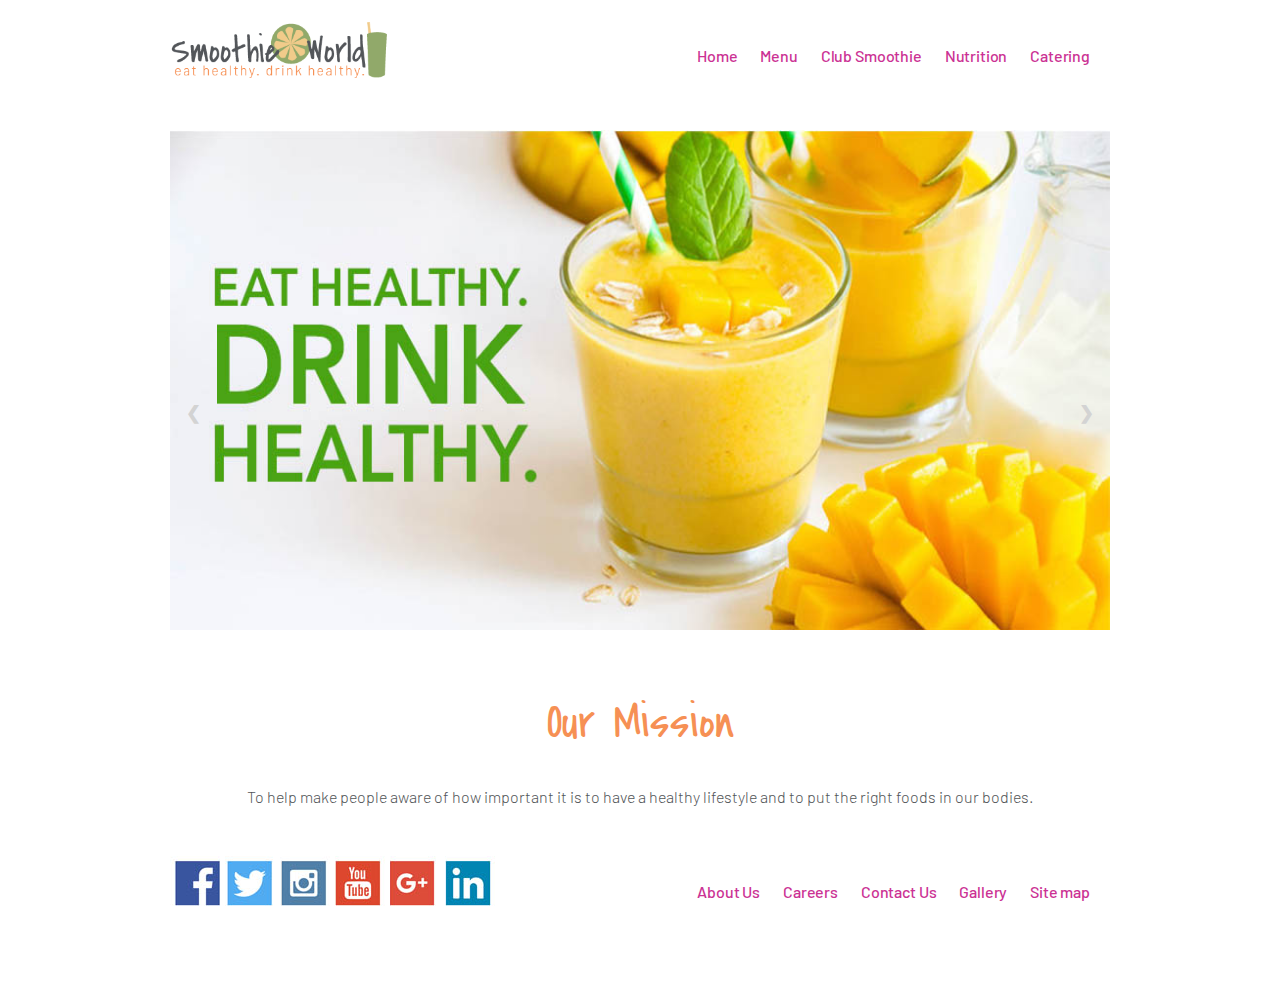
==== index.html @ 337bec5a "Add files via upload" ====
<!DOCTYPE html>
<html lang="en">
<head>
    <meta charset="UTF-8">
    <title>Welcome To Smoothie World</title>
    <link href="https://fonts.googleapis.com/css?family=Barlow:300,300i,500,500i,600,600i|Covered+By+Your+Grace" rel="stylesheet">
    <link href="css/style_main.css" rel="stylesheet">
</head>

<body>
    <main>
<!--HEADER AND NAV-->
        <header>
           <figure></figure>
            <nav>
                <ul>
                   <li><a href="index.html">Home</a></li>
                   <li><a href="menu.html">Menu</a></li>
                   <li><a href="clubsmoothie.html">Club Smoothie</a></li>
                   <li><a href="nutrition.html">Nutrition</a></li>
                   <li><a href="catering.html">Catering</a></li>
                </ul>
            </nav>
        </header>
        
<!--SLIDESHOW/PAGE IMAGE-->
        
        <section class="slideshow-container">
            <div class="mySlides fade">  
            <img src="images/Slider.jpg" style="width:100%"> 
            </div>
            
            <div class="mySlides fade"> 
            <img src="images/orange.jpg" style="width:100%">
            </div>
            
            <div class="mySlides fade">  
            <img src="images/multiplesmoothies.jpg" style="width:100%">  
            </div>
            
            <div class="mySlides fade">  
            <img src="images/threesmoothies.jpg" style="width:100%">  
            </div>
            
            <div class="mySlides fade">  
            <img src="images/strawberry.png" style="width:100%">  
            </div>

            <a class="prev" onclick="plusSlides(-1)">&#10094;</a>
            <a class="next" onclick="plusSlides(1)">&#10095;</a>
        </section>
           
        <script>
            var slideIndex = 1;
            showSlides(slideIndex);

            function plusSlides(n) {
            showSlides(slideIndex += n);
            }

            function currentSlide(n) {
            showSlides(slideIndex = n);
            }

            function showSlides(n) {
            var i;
            var slides = document.getElementsByClassName("mySlides");
            var dots = document.getElementsByClassName("dot");
            if (n > slides.length) {slideIndex = 1}    
            if (n < 1) {slideIndex = slides.length}
            for (i = 0; i < slides.length; i++) {
            slides[i].style.display = "none";  
            }
            for (i = 0; i < dots.length; i++) {
            dots[i].className = dots[i].className.replace(" active", "");
            }
            slides[slideIndex-1].style.display = "block";  
            dots[slideIndex-1].className += " active";
            }
        </script>
        
<!--BODY: DUPLICATE THIS PAGE, RENAME, AND PLACE CONTENT HERE-->
        
        <section id="body">
            
        </section>
        
<!--FOOTER, MISSION, AND SOCIAL MEDIA-->
        
        <footer>
            <div id="mission">
                <h1>Our Mission</h1>
                <p>To help make people aware of how important it is to have a healthy lifestyle and to put the right foods in our bodies.</p>
            </div>           
           
            <div class="social-media">
                <div class="one"><a href="http://www.facebook.com">Smoothie world on Facebook</a></div>
                <div class="two"><a href="http://www.twitter.com">Smoothie world on twitter</a></div>
                <div class="three"><a href="http://www.rss.com">Smoothie world on Feed</a></div>
                <div class="four"><a href="http://www.youtube.com">Smoothie world on youtube</a></div>
                <div class="five"><a href="http://www.gmail.com">Smoothie world on gmail</a></div>
                <div class="six"><a href="http://www.linkedin.com">Smoothie world on linkedin</a></div>                
            </div>
            
            <nav id="navfooter">
				<ul>
					<li><a href="about.html">About Us</a></li>
					<li><a href="career.html">Careers</a></li>
					<li><a href="contactus.html">Contact Us</a></li>
                    <li><a href="gallery.html">Gallery</a></li>
                    <li><a href="sitemap.html">Site map</a></li>
				</ul>
			</nav>
        </footer>
    </main>
</body>
</html>
---- css/style_main.css ----
/*
FONTS:
    Families |  font-family: 'Barlow', sans-serif;
                font-family: 'Covered By Your Grace', cursive;
    Weights |   font-weight: 300; (light)
                font-weight: 300i; (light italic)
                font-weight: 500; (semi-bold)
                font-weight: 500i; (semi-bold italic)
                font-weight: 600; (bold)
                font-weight: 600i; (bold italic)
    Suggested body/p, h1-h3 |  font-size: 1em; font-weight: 300; (body/p)
            font-size: 3em; font-weight: 500; font-family: 'Covered By Your Grace', cursive; text-align: center; color: #f69054; (h1)
            font-size: 2em; font-weight: 300;font-family: 'Covered By Your Grace', cursive; text-align: center; (h2) 
            font-size: 1.5em; font-weight: 300i;font-family: 'Covered By Your Grace', cursive;text-align: center; (h3)
    Suggested Use | body font weight at 300, bolds at 500, extra emphasis at 600.

COLORS:
    Current Pallete |   color: #cb3294; (magenta/purple)
                        color: #4aa315; (apple green)
                        color: #693cb; (light blue)
                        color: #e04b39; (orange red)
    Suggested (logo colors) |   color: #bb3754; (purple red)
                                color: #8fa768; (light green)
                                color: #efca8a; (light orange)
                                color: #f69054; (dark orange)
    Suggested body (on white bg) |    color: #535659; (dark grey)
*/


/* BODY FONTS AND COLOR */
body, p {
    font-family: 'Barlow', sans-serif;
    font-size: 1em; 
    font-weight: 300;
    color: #535659;
}
h1 {
    font-family: 'Covered By Your Grace', cursive;
    font-size: 3em; 
    font-weight: 500;
    text-align: center;
    color: #f69054;
}
h2 {
    font-family: 'Covered By Your Grace', cursive;
    font-size: 2em; 
    font-weight: 300;
    text-align: center;
}
h3 {
    font-family: 'Covered By Your Grace', cursive;
    font-size: 1.5em; 
    font-weight: 300i;
    text-align: center;
}


/* BODY FORMAT */
body {
    margin: 0 auto;
    width: 940px;
    padding: 20px 10px;
    background: #fff;
}

/* HEADER AND NAV */
figure {
    width: 220px;
    height: 100px;
    margin: 0;
    background: url("../images/Smoothie_World_Logo_2.png") no-repeat;
    background-size: contain;
    float: left;
}
nav {
    width: 720px;
    height: 100px;
    margin-top: 10px;
    text-align: right;
    float: right;
}
nav ul li {
    display: inline;
    margin-right: 20px;
}
nav ul li a {
	color: #cb3294;
	text-decoration: none;
	letter-spacing: -0.01em;
    font-weight: 500;
}
nav ul li a:hover {color:#4aa315;}
header::after, footer::after {
    display: block;
    content: "";
    clear: both;
}
button {
    background: #cb3294;
    color: #fff;
    border-style: none;
    padding: 1em;
    font-weight: 500;
    font-size: 1em;
}
button:hover {
    background: #4aa315;;
    color: #fff;
}


/* SLIDESHOW/PAGE IMAGE */

/* Image SlideShow CSS FOR Home */
.slideshow-container{clear: both;}
.mySlides {display: none}
.slideshow-container img {
    vertical-align: middle;
    width: 940px;
    height: 500px;
    padding-bottom: 10px;
}
/* Slideshow container */
.slideshow-container {
    max-width: 1000px;
    position: relative;
    margin: auto;
}
/* Next & previous buttons */
.prev, .next {
    cursor: pointer;
    position: absolute;
    top: 50%;
    width: auto;
    padding: 16px;
    color: lightgrey;
    font-weight: bold;
    font-size: 18px;
    transition: 0.6s ease;
    border-radius: 0 3px 3px 0;
}
/* Position the "next button" to the right */
.prev {
    left: 0;
    border-radius: 3px 0 0 3px;
}           
.next {
    right: 0;
    border-radius: 3px 0 0 3px;
}
/* On hover, add a black background color with a little bit see-through */
.prev:hover, .next:hover {
    background-color: rgba(0,0,0,0.8);
}
/* Fading animation */
.fade {
    -webkit-animation-name: fade;
    -webkit-animation-duration: 1.5s;
    animation-name: fade;
    animation-duration: 1.5s;
}
@-webkit-keyframes fade {
    from {opacity: .4} 
    to {opacity: 1}
}
@keyframes fade {
    from {opacity: .4} 
    to {opacity: 1}
}


/* SECTION id="body" - YOUR BODY CONTENT IN YOUR STYLE SHEET: CREATE NEW STYLE SHEET 'STYLE_YOURINITIALS.CSS' AND LINK ON YOUR PAGES ONLY */


/* FOOTER, MISSION, AND SOCIAL MEDIA */

#mission {
    margin-bottom: 50px;
    text-align: center;
}
footer {margin-top: 50px;}
#navfooter {float: right;width: auto;}
.social-media div {
	float:left;
	margin-right: 5px;
}
.social-media a {
	display:block;
	width: 50px;
	height: 50px;
	text-indent:-9999px;
}
.social-media div.one 	{background:url('../images/Social%20Icons.jpg') 0 0;}
.social-media div.two 	{background:url('../images/Social%20Icons.jpg') -72px 0;}
.social-media div.three {background:url('../images/Social%20Icons.jpg') -142px 0;}
.social-media div.four 	{background:url('../images/Social%20Icons.jpg') -212px 0;}
.social-media div.five 	{background:url('../images/Social%20Icons.jpg') -282px 0;}
.social-media div.six 	{background:url('../images/Social%20Icons.jpg') -350px 0;}
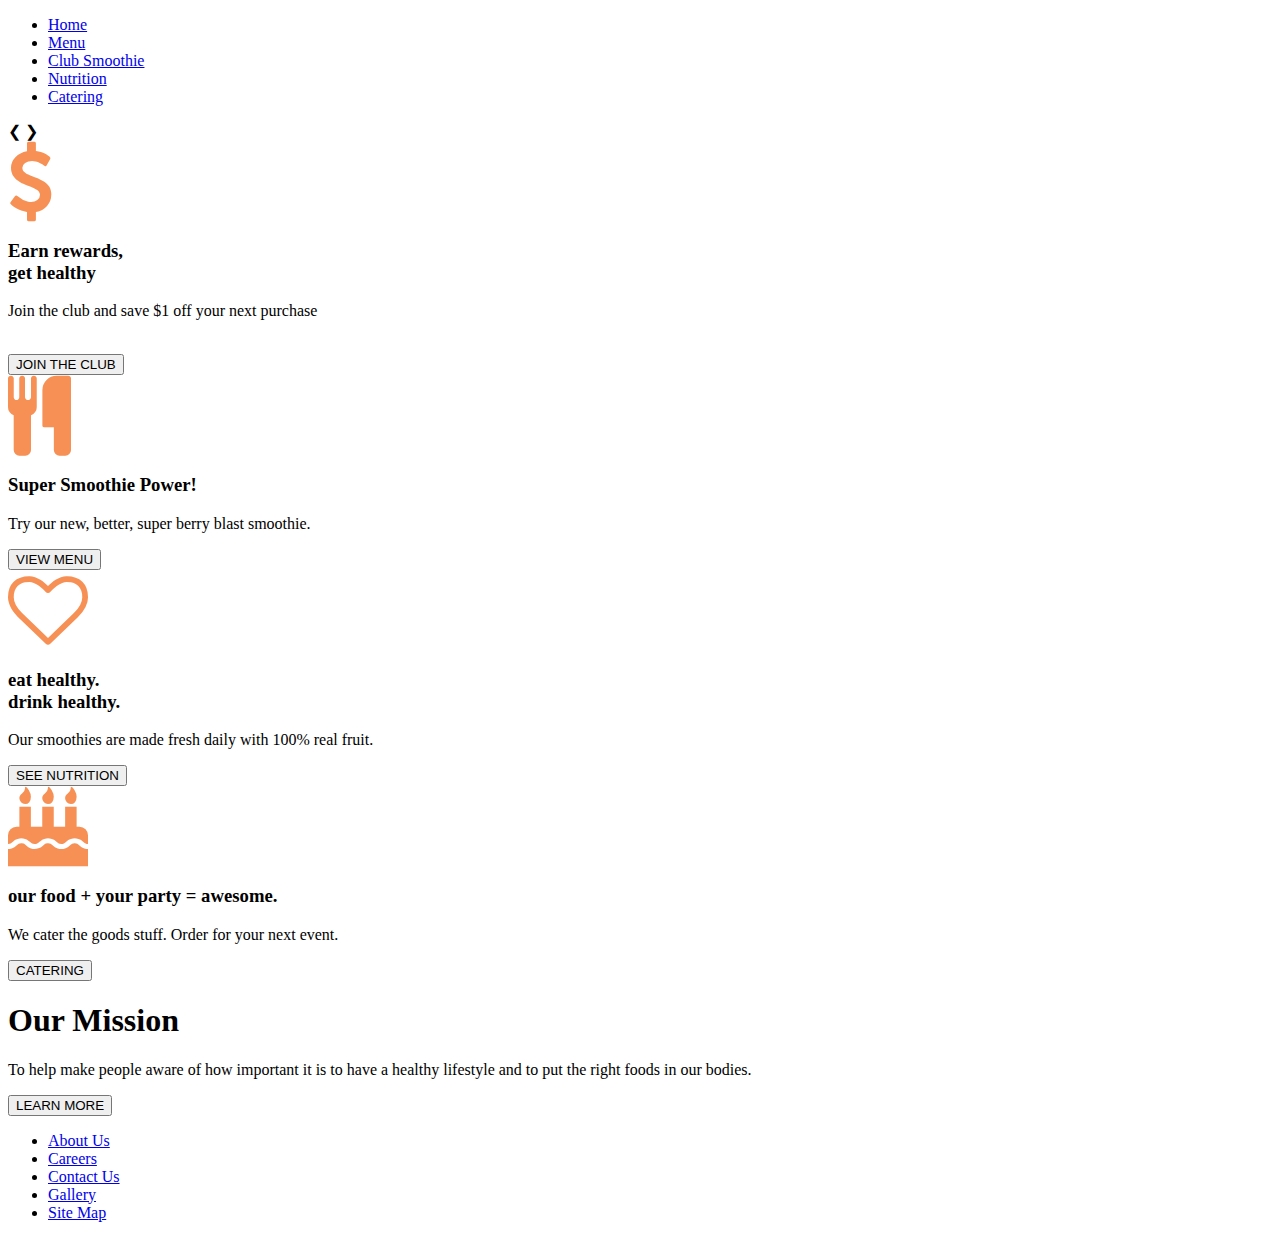
==== commit 4e99213b: "Add files via upload" ====
--- a/index.html
+++ b/index.html
@@ -1,117 +1,130 @@
 <!DOCTYPE html>
 <html lang="en">
 <head>
-    <meta charset="UTF-8">
-    <title>Welcome To Smoothie World</title>
-    <link href="https://fonts.googleapis.com/css?family=Barlow:300,300i,500,500i,600,600i|Covered+By+Your+Grace" rel="stylesheet">
-    <link href="css/style_main.css" rel="stylesheet">
+  <!-- Basic Page Needs -->
+  <meta charset="utf-8">
+  <title>Smoothie World</title>
+  <meta name="description" content="">
+  <meta name="author" content="">
+
+  <!-- Mobile Specific Metas -->
+  <meta name="viewport" content="width=device-width, initial-scale=1">
+
+  <!-- FONT -->
+  <link rel="stylesheet" href="https://cdnjs.cloudflare.com/ajax/libs/font-awesome/4.7.0/css/font-awesome.min.css">
+  <link href="https://fonts.googleapis.com/css?family=Barlow:300,300i,500,500i,600,600i" rel="stylesheet">
+  <link href="https://fonts.googleapis.com/css?family=Covered+By+Your+Grace" rel="stylesheet">
+
+  <!-- CSS -->
+  <link rel="stylesheet" href="css/normalize.css">
+  <link rel="stylesheet" href="css/skeleton.css">
+  <link rel="stylesheet" href="css/mainstyle.css">
+
+  <!-- Favicon -->
+  <link rel="icon" type="image/png" href="images/favicon.png">
 </head>
 
 <body>
-    <main>
-<!--HEADER AND NAV-->
-        <header>
-           <figure></figure>
-            <nav>
-                <ul>
-                   <li><a href="index.html">Home</a></li>
-                   <li><a href="menu.html">Menu</a></li>
-                   <li><a href="clubsmoothie.html">Club Smoothie</a></li>
-                   <li><a href="nutrition.html">Nutrition</a></li>
-                   <li><a href="catering.html">Catering</a></li>
-                </ul>
-            </nav>
-        </header>
+   <header>
+        <section class="container">
+            <section class="row">
+                <a href="index.html"><figure class="one-third column"></figure></a>
+                <nav class="two-thirds column">
+                    <ul>
+                        <li>
+                            <a href="index.html">Home</a>
+                        </li>
+                        <li>
+                            <a href="menu.html">Menu</a>
+                        </li>
+                        <li>
+                            <a href="clubsmoothie.html">Club Smoothie</a>
+                        </li>
+                        <li>
+                            <a href="nutrition.html">Nutrition</a>
+                        </li>
+                        <li>
+                            <a href="catering.html">Catering</a>
+                        </li>
+                    </ul>
+                </nav>
+            </section>
+        </section>
+   </header>
+   
+   <!-- SLIDESHOW-->
+   
+   <section class="slideshow-container">
+                    <figure class="mySlides fade" id="image1"></figure>
+                    <figure class="mySlides fade" id="image2"></figure>
+                    <figure class="mySlides fade" id="image3"></figure>
+            </section>
         
-<!--SLIDESHOW/PAGE IMAGE-->
-        
-        <section class="slideshow-container">
-            <div class="mySlides fade">  
-            <img src="images/Slider.jpg" style="width:100%"> 
+        <section class="row">
+                <a class="prev six columns" onclick="plusSlides(-1)">&#10094;</a>
+                <a class="next six columns" onclick="plusSlides(1)">&#10095;</a>
+        </section>
+   
+   <main class="container">
+           <section class="row">
+            <div class="twelve columns">
+                <article class="six columns frontlinks">
+                   <i style="font-size:80px;color: #f69054;" class="fa">&#xf155;</i><h3>Earn rewards,<br> get healthy</h3><p>Join the club and save $1 off your next purchase</p><br><a href="clubsmoothie.html"><button>JOIN THE CLUB</button></a>
+                    
+                    <br>
+                    
+                    <i style="font-size:80px;color: #f69054;" class="fa">&#xf0f5;</i><h3>Super Smoothie Power!</h3><p>Try our new, better, super berry blast smoothie.</p><a href="menu.html"><button>VIEW MENU</button></a>
+                </article>
+                
+                <article class="six columns frontlinks">
+                    <i style="font-size:80px;color: #f69054;" class="fa">&#xf08a;</i><h3>eat healthy.<br>drink healthy.</h3><p>Our smoothies are made fresh daily with 100% real fruit.</p><a href="nutrition.html"><button>SEE NUTRITION</button></a>
+                    <br>
+                    <i style="font-size:80px;color: #f69054;" class="fa">&#xf1fd;</i><h3>our food + your party = awesome.</h3><p>We cater the goods stuff. Order for your next event.</p><a href="catering.html"><button>CATERING</button></a>
+                </article>
             </div>
-            
-            <div class="mySlides fade"> 
-            <img src="images/orange.jpg" style="width:100%">
-            </div>
-            
-            <div class="mySlides fade">  
-            <img src="images/multiplesmoothies.jpg" style="width:100%">  
-            </div>
-            
-            <div class="mySlides fade">  
-            <img src="images/threesmoothies.jpg" style="width:100%">  
-            </div>
-            
-            <div class="mySlides fade">  
-            <img src="images/strawberry.png" style="width:100%">  
-            </div>
-
-            <a class="prev" onclick="plusSlides(-1)">&#10094;</a>
-            <a class="next" onclick="plusSlides(1)">&#10095;</a>
         </section>
-           
-        <script>
-            var slideIndex = 1;
-            showSlides(slideIndex);
-
-            function plusSlides(n) {
-            showSlides(slideIndex += n);
-            }
-
-            function currentSlide(n) {
-            showSlides(slideIndex = n);
-            }
-
-            function showSlides(n) {
-            var i;
-            var slides = document.getElementsByClassName("mySlides");
-            var dots = document.getElementsByClassName("dot");
-            if (n > slides.length) {slideIndex = 1}    
-            if (n < 1) {slideIndex = slides.length}
-            for (i = 0; i < slides.length; i++) {
-            slides[i].style.display = "none";  
-            }
-            for (i = 0; i < dots.length; i++) {
-            dots[i].className = dots[i].className.replace(" active", "");
-            }
-            slides[slideIndex-1].style.display = "block";  
-            dots[slideIndex-1].className += " active";
-            }
-        </script>
-        
-<!--BODY: DUPLICATE THIS PAGE, RENAME, AND PLACE CONTENT HERE-->
-        
-        <section id="body">
-            
-        </section>
-        
-<!--FOOTER, MISSION, AND SOCIAL MEDIA-->
-        
-        <footer>
-            <div id="mission">
-                <h1>Our Mission</h1>
-                <p>To help make people aware of how important it is to have a healthy lifestyle and to put the right foods in our bodies.</p>
-            </div>           
-           
-            <div class="social-media">
-                <div class="one"><a href="http://www.facebook.com">Smoothie world on Facebook</a></div>
-                <div class="two"><a href="http://www.twitter.com">Smoothie world on twitter</a></div>
-                <div class="three"><a href="http://www.rss.com">Smoothie world on Feed</a></div>
-                <div class="four"><a href="http://www.youtube.com">Smoothie world on youtube</a></div>
-                <div class="five"><a href="http://www.gmail.com">Smoothie world on gmail</a></div>
-                <div class="six"><a href="http://www.linkedin.com">Smoothie world on linkedin</a></div>                
-            </div>
-            
-            <nav id="navfooter">
-				<ul>
-					<li><a href="about.html">About Us</a></li>
-					<li><a href="career.html">Careers</a></li>
-					<li><a href="contactus.html">Contact Us</a></li>
-                    <li><a href="gallery.html">Gallery</a></li>
-                    <li><a href="sitemap.html">Site map</a></li>
-				</ul>
-			</nav>
-        </footer>
-    </main>
+   </main>
+   
+   <footer>
+      <section class="container">
+          <div class="row">
+              <div class="one-third column">
+                  <h1>Our Mission</h1>
+                  <p>To help make people aware of how important it is to have a healthy lifestyle and to put the right foods in our bodies.</p> <a href="aboutus.html"><button>LEARN MORE</button></a>
+              </div>
+              <nav class="two-thirds column">
+                  <ul>
+                      <li>
+                          <a href="aboutus.html">About Us</a>
+                      </li>
+                      <li>
+                          <a href="careers.html">Careers</a>
+                      </li>
+                      <li>
+                          <a href="contactus.html">Contact Us</a>
+                      </li>
+                      <li>
+                          <a href="gallery.html">Gallery</a>
+                      </li>
+                      <li>
+                          <a href="sitemap.html">Site Map</a>
+                      </li>
+                  </ul>
+                  
+                  
+                  <nav class="social-media">
+                    <div class="one"><a href="http://www.facebook.com"></a></div>
+                    <div class="two"><a href="http://www.twitter.com"></a></div>
+                    <div class="three"><a href="http://www.rss.com"></a></div>
+                    <div class="four"><a href="http://www.youtube.com"></a></div>
+                    <div class="five"><a href="http://www.gmail.com"></a></div>
+                    <div class="six"><a href="http://www.linkedin.com"></a></div> 
+                </nav>
+              </nav>
+          </div>
+      </section>
+   </footer>
+   
+   <script src="js/slideshowplugin.js"></script>    
 </body>
-</html>+</html>
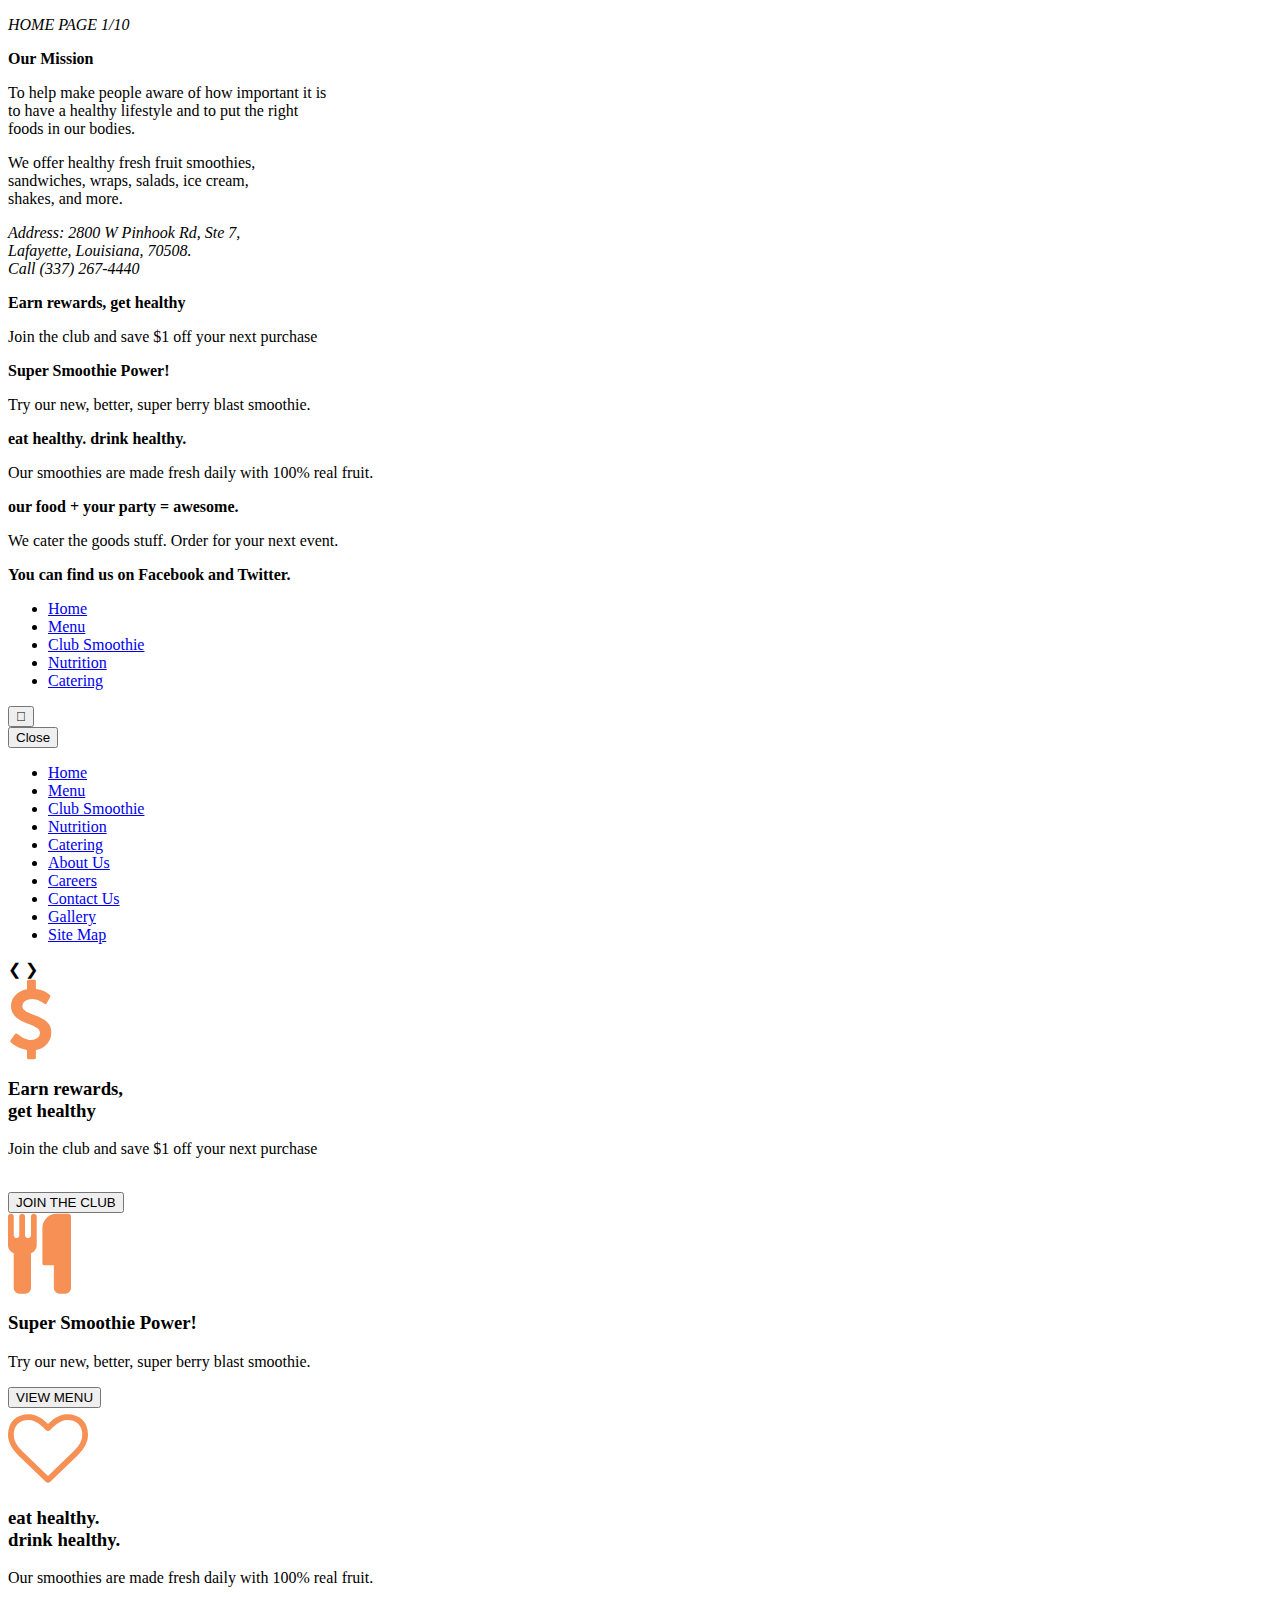
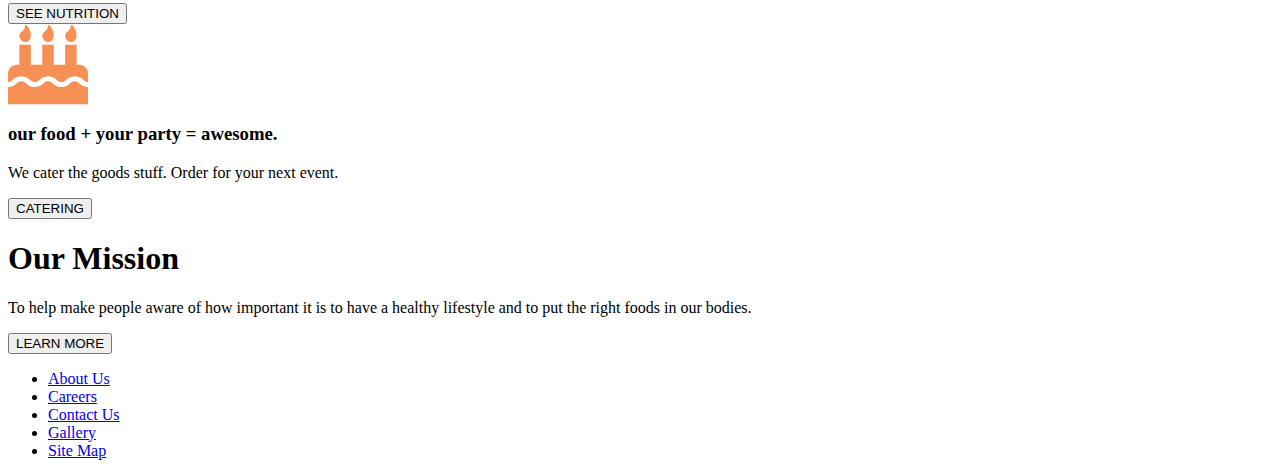
==== commit d18f7b4f: "Add files via upload" ====
--- a/index.html
+++ b/index.html
@@ -19,18 +19,45 @@
   <link rel="stylesheet" href="css/normalize.css">
   <link rel="stylesheet" href="css/skeleton.css">
   <link rel="stylesheet" href="css/mainstyle.css">
+  <link rel="stylesheet" href="css/print.css">
 
   <!-- Favicon -->
-  <link rel="icon" type="image/png" href="images/favicon.png">
+  <link rel="icon" type="image/png" href="images/bananas.jpg">
 </head>
 
 <body>
    <header>
+       <section class="print">
+         <p>
+             <em>HOME PAGE 1/10</em>
+         </p>
+          <figure class="printlogo"></figure>
+          <strong>Our Mission</strong>
+            <p>To help make people aware of how important it is<br> to have a healthy lifestyle and to put the right <br>foods in our bodies.</p>
+            
+           <p>We offer healthy fresh fruit smoothies,<br> sandwiches, wraps, salads, ice cream,<br> shakes, and more.</p> 
+           
+           <address>
+               <p>Address: 2800 W Pinhook Rd, Ste 7,<br> Lafayette, Louisiana, 70508.<br> 
+                Call (337) 267-4440</p>
+           </address>
+           
+           <strong>Earn rewards, get healthy</strong><p>Join the club and save $1 off your next purchase</p>
+           
+           <strong>Super Smoothie Power!</strong><p>Try our new, better, super berry blast smoothie.</p>
+           
+           <strong>eat healthy. drink healthy.</strong><p>Our smoothies are made fresh daily with 100% real fruit.</p>
+           
+           <strong>our food + your party = awesome.</strong><p>We cater the goods stuff. Order for your next event.</p>
+           
+            <strong>You can find us on Facebook and Twitter.</strong>
+       </section>
+       
         <section class="container">
             <section class="row">
-                <a href="index.html"><figure class="one-third column"></figure></a>
-                <nav class="two-thirds column">
-                    <ul>
+                <a href="index.html"><figure class="mainlogo one-half column fade"></figure></a>
+                <nav class="one-half column">
+                    <ul class="navigation">
                         <li>
                             <a href="index.html">Home</a>
                         </li>
@@ -47,6 +74,43 @@
                             <a href="catering.html">Catering</a>
                         </li>
                     </ul>
+                    
+                    <i class="fa"><button class="fadefast" id="popupburger">&#xf0c9;</button></i>
+                    <nav id="navpopup">
+                       <button id="popupclose" class="close fadefast">Close</button>
+                        <ul>
+                            <li>
+                            <a href="index.html">Home</a>
+                            </li>
+                            <li>
+                            <a href="menu.html">Menu</a>
+                            </li>
+                            <li>
+                            <a href="clubsmoothie.html">Club Smoothie</a>
+                            </li>
+                            <li>
+                            <a href="nutrition.html">Nutrition</a>
+                            </li>
+                            <li>
+                            <a href="catering.html">Catering</a>
+                            </li>
+                            <li>
+                            <a href="aboutus.html">About Us</a>
+                            </li>
+                            <li>
+                            <a href="careers.html">Careers</a>
+                            </li>
+                            <li>
+                            <a href="contactus.html">Contact Us</a>
+                            </li>
+                            <li>
+                            <a href="gallery.html">Gallery</a>
+                            </li>
+                            <li>
+                            <a href="sitemap.html">Site Map</a>
+                            </li>
+                        </ul>
+                    </nav>
                 </nav>
             </section>
         </section>
@@ -54,10 +118,10 @@
    
    <!-- SLIDESHOW-->
    
-   <section class="slideshow-container">
-                    <figure class="mySlides fade" id="image1"></figure>
-                    <figure class="mySlides fade" id="image2"></figure>
-                    <figure class="mySlides fade" id="image3"></figure>
+           <section class="slideshow-container fade">
+                <figure class="mySlides fade" id="image1"></figure>
+                <figure class="mySlides fade" id="image2"></figure>
+                <figure class="mySlides fade" id="image3"></figure>
             </section>
         
         <section class="row">
@@ -93,7 +157,7 @@
                   <p>To help make people aware of how important it is to have a healthy lifestyle and to put the right foods in our bodies.</p> <a href="aboutus.html"><button>LEARN MORE</button></a>
               </div>
               <nav class="two-thirds column">
-                  <ul>
+                  <ul class="navigation">
                       <li>
                           <a href="aboutus.html">About Us</a>
                       </li>
@@ -125,6 +189,8 @@
       </section>
    </footer>
    
-   <script src="js/slideshowplugin.js"></script>    
+     <script src="https://ajax.googleapis.com/ajax/libs/jquery/3.2.1/jquery.min.js"></script>
+   <script src="js/slideshowplugin.js"></script> 
+   <script src="js/hideshownavjqueryplugin.js"></script>   
 </body>
 </html>
